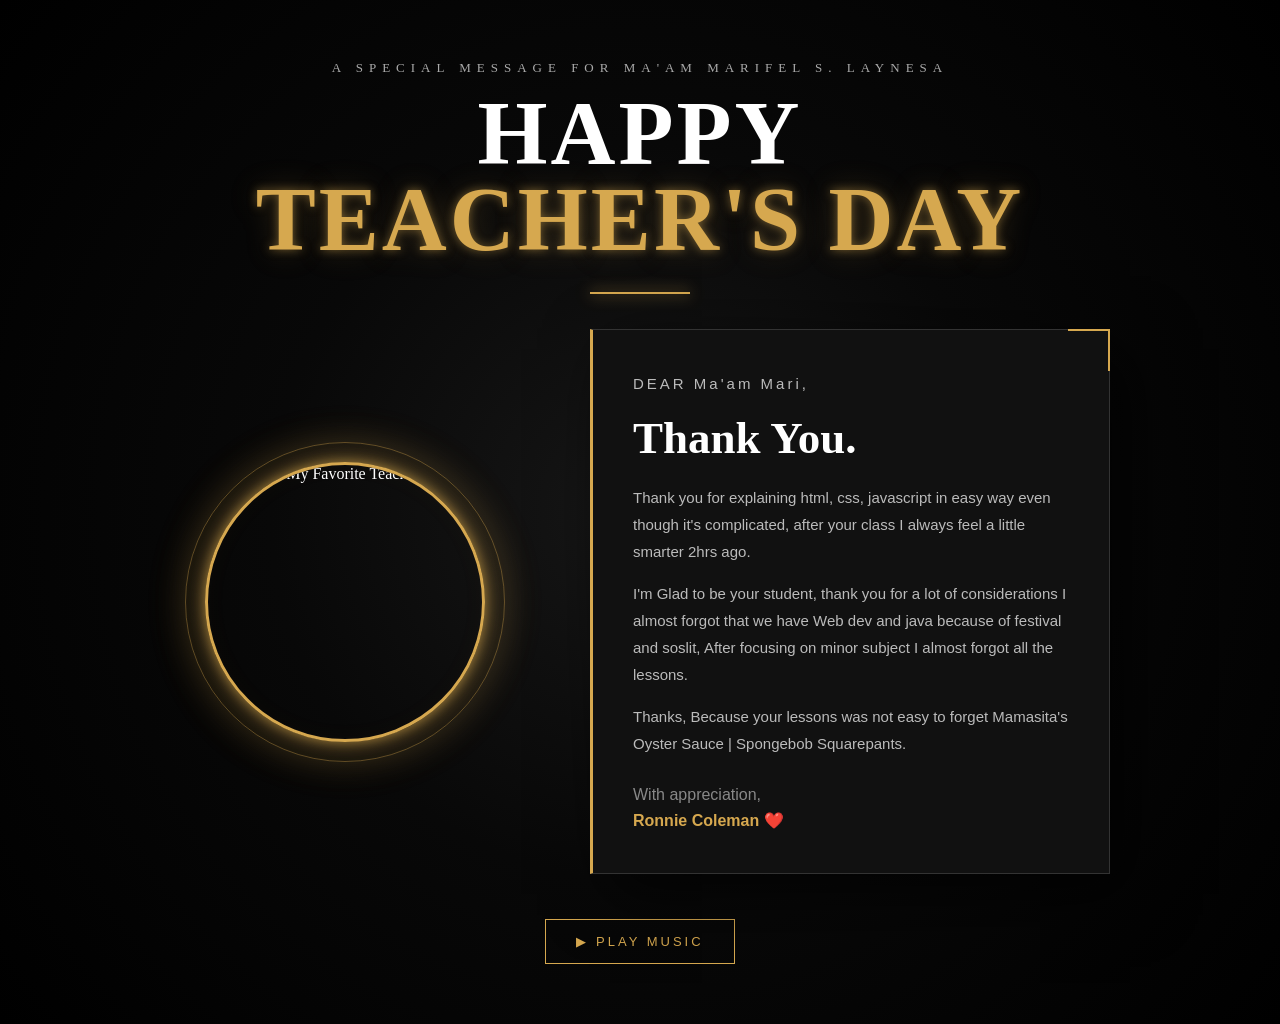
==== Nav.html @ 2c30b543 "Add files via upload" ====
<!DOCTYPE html>
<html lang="en">
<head>
    <meta charset="UTF-8">
    <meta name="viewport" content="width=device-width, initial-scale=1.0">

    <title>Happy Teacher's Day</title>

    <link rel="stylesheet" href="Stylee.css">
</head>

<body>

    <!-- Background particles -->
    <div class="particles"></div>

    <!-- Explosion -->
    <div class="explosion">
        <span>✦</span>
        <span>✦</span>
        <span>✦</span>
        <span>✧</span>
        <span>✦</span>
        <span>✧</span>
        <span>✦</span>
        <span>✧</span>
    </div>

    <main>

        <p class="small-title">A SPECIAL MESSAGE FOR MA'AM MARIFEL S. LAYNESA</p>

        <h1>
            HAPPY
            <span>TEACHER'S DAY</span>
        </h1>

        <div class="line"></div>

        <section class="card">

            <!-- PHOTO -->
            <div class="photo-area">

                <div class="circle-glow"></div>

                <img
                    src="Pictures/Teacher.jpg"
                    alt="My Favorite Teacher"
                >

            </div>


            <!-- LETTER -->
            <div class="letter">

                <p class="letter-top">
                    DEAR Ma'am Mari,
                </p>

                <h2>Thank You.</h2>

                <p>
                    Thank you for explaining html, css, javascript 
                    in easy way even though it's complicated, after 
                    your class I always feel a little smarter 2hrs ago.
                    
                </p>

                <p>
                    I'm Glad to be your student, thank you for a lot of
                    considerations I almost forgot that we have Web dev 
                    and java because of festival and soslit, After 
                    focusing on minor subject I almost forgot all the 
                    lessons.
                </p>

                <p>
                    Thanks, Because your lessons was not easy to forget
                    Mamasita's Oyster Sauce | Spongebob Squarepants. 
                </p>

                <div class="signature">
                    With appreciation,<br>
                    <strong>Ronnie Coleman ❤️</strong>
                </div>

            </div>

        </section>


        <!-- MUSIC -->
        <button onclick="document.getElementById('music').play()">
    <span>▶</span> PLAY MUSIC
</button>

        <audio id="music" loop>
            <source src="Audio/Lyka.mp3" type="Audio/mpeg">
        </audio>

    </main>


 

</body>
</html>
---- Stylee.css ----
* {
    margin: 0;
    padding: 0;
    box-sizing: border-box;
}

body {
    min-height: 100vh;

    background:
        radial-gradient(
            circle at center,
            #171717 0%,
            #080808 45%,
            #000000 100%
        );

    color: white;

    font-family: Georgia, "Times New Roman", serif;

    display: flex;
    justify-content: center;
    align-items: center;

    overflow-x: hidden;
}


/* =========================
   MAIN
========================= */

main {
    width: 90%;
    max-width: 1100px;

    text-align: center;

    padding: 60px 20px;
}


/* =========================
   SMALL TITLE
========================= */

.small-title {
    letter-spacing: 6px;
    font-size: 13px;

    color: #aaa;

    animation: fadeDown 1s ease;
}


/* =========================
   MAIN TITLE
========================= */

h1 {
    margin-top: 15px;

    font-size: clamp(45px, 8vw, 90px);

    line-height: 0.95;

    letter-spacing: 3px;

    font-weight: bold;

    animation: titleReveal 1.5s ease;
}

h1 span {
    display: block;

    color: #d6a84f;

    text-shadow:
        0 0 10px rgba(214, 168, 79, 0.5),
        0 0 30px rgba(214, 168, 79, 0.25);
}


/* =========================
   LINE
========================= */

.line {
    width: 100px;
    height: 2px;

    background: #d6a84f;

    margin: 30px auto;

    box-shadow: 0 0 15px #d6a84f;

    animation: lineGrow 1.5s ease;
}


/* =========================
   CARD
========================= */

.card {

    display: flex;

    justify-content: center;
    align-items: center;

    gap: 70px;

    margin-top: 35px;

    animation: cardReveal 1.7s ease;
}


/* =========================
   PHOTO
========================= */

.photo-area {

    width: 350px;
    height: 350px;

    position: relative;

    display: flex;
    justify-content: center;
    align-items: center;

    flex-shrink: 0;
}

.photo-area img {

    width: 280px;
    height: 280px;

    object-fit: cover;

    border-radius: 50%;

    border: 3px solid #d6a84f;

    position: relative;

    z-index: 2;

    box-shadow:
        0 0 15px rgba(214, 168, 79, 0.8),
        0 0 50px rgba(214, 168, 79, 0.3);

    animation: photoReveal 1.5s cubic-bezier(.17,.67,.3,1.3);
}


/* glowing circle */

.circle-glow {

    position: absolute;

    width: 320px;
    height: 320px;

    border-radius: 50%;

    border: 1px solid rgba(214, 168, 79, 0.4);

    box-shadow:
        0 0 40px rgba(214, 168, 79, 0.15),
        inset 0 0 40px rgba(214, 168, 79, 0.1);

    animation: rotateGlow 10s linear infinite;
}


/* =========================
   LETTER
========================= */

.letter {

    max-width: 520px;

    background: #111;

    border: 1px solid #333;

    border-left: 3px solid #d6a84f;

    padding: 40px;

    text-align: left;

    box-shadow:
        20px 20px 60px rgba(0, 0, 0, 0.7);

    position: relative;

    animation: letterReveal 1.8s ease;
}


/* little corner */

.letter::before {

    content: "";

    position: absolute;

    top: -1px;
    right: -1px;

    width: 40px;
    height: 40px;

    border-top: 2px solid #d6a84f;
    border-right: 2px solid #d6a84f;
}


.letter-top {

    color: #d6a84f;

    letter-spacing: 3px;

    font-size: 12px;

    margin-bottom: 15px;
}


.letter h2 {

    font-size: 45px;

    margin-bottom: 20px;

    color: white;
}


.letter p {

    color: #bbb;

    font-family: Arial, sans-serif;

    font-size: 15px;

    line-height: 1.8;

    margin-bottom: 15px;
}


.signature {

    margin-top: 25px;

    color: #888;

    font-family: Arial, sans-serif;

    line-height: 1.6;
}

.signature strong {

    color: #d6a84f;
}


/* =========================
   MUSIC BUTTON
========================= */

button {

    margin-top: 45px;

    background: transparent;

    border: 1px solid #d6a84f;

    color: #d6a84f;

    padding: 14px 30px;

    font-size: 13px;

    letter-spacing: 3px;

    cursor: pointer;

    transition: 0.3s;
}

button:hover {

    background: #d6a84f;

    color: #000;

    box-shadow:
        0 0 25px rgba(214, 168, 79, 0.6);

    transform: scale(1.05);
}


/* =========================
   EXPLOSION
========================= */

.explosion span {

    position: fixed;

    left: 50%;
    top: 50%;

    color: #d6a84f;

    font-size: 25px;

    z-index: 10;

    animation: explode 2s ease-out forwards;
}


.explosion span:nth-child(1) {
    --x: -500px;
    --y: -300px;
}

.explosion span:nth-child(2) {
    --x: 500px;
    --y: -300px;
}

.explosion span:nth-child(3) {
    --x: -450px;
    --y: 300px;
}

.explosion span:nth-child(4) {
    --x: 450px;
    --y: 300px;
}

.explosion span:nth-child(5) {
    --x: -300px;
    --y: -400px;
}

.explosion span:nth-child(6) {
    --x: 300px;
    --y: -400px;
}

.explosion span:nth-child(7) {
    --x: -600px;
    --y: 50px;
}

.explosion span:nth-child(8) {
    --x: 600px;
    --y: 50px;
}


@keyframes explode {

    0% {

        transform:
            translate(-50%, -50%)
            scale(0);

        opacity: 1;
    }

    100% {

        transform:
            translate(
                calc(-50% + var(--x)),
                calc(-50% + var(--y))
            )
            scale(2);

        opacity: 0;
    }
}


/* =========================
   ANIMATIONS
========================= */

@keyframes titleReveal {

    from {
        opacity: 0;
        transform: scale(0.5);
        filter: blur(10px);
    }

    to {
        opacity: 1;
        transform: scale(1);
        filter: blur(0);
    }
}


@keyframes fadeDown {

    from {
        opacity: 0;
        transform: translateY(-30px);
    }

    to {
        opacity: 1;
        transform: translateY(0);
    }
}


@keyframes lineGrow {

    from {
        width: 0;
    }

    to {
        width: 100px;
    }
}


@keyframes cardReveal {

    from {
        opacity: 0;
        transform: translateY(80px);
    }

    to {
        opacity: 1;
        transform: translateY(0);
    }
}


@keyframes photoReveal {

    from {
        transform: scale(0) rotate(-180deg);
        opacity: 0;
    }

    to {
        transform: scale(1) rotate(0);
        opacity: 1;
    }
}


@keyframes letterReveal {

    from {
        opacity: 0;
        transform: translateX(100px);
    }

    to {
        opacity: 1;
        transform: translateX(0);
    }
}


@keyframes rotateGlow {

    from {
        transform: rotate(0deg);
    }

    to {
        transform: rotate(360deg);
    }
}


/* =========================
   MOBILE
========================= */

@media (max-width: 850px) {

    main {
        padding-top: 40px;
    }

    .card {
        flex-direction: column;

        gap: 30px;
    }

    .photo-area {
        width: 280px;
        height: 280px;
    }

    .photo-area img {
        width: 220px;
        height: 220px;
    }

    .circle-glow {
        width: 250px;
        height: 250px;
    }

    .letter {
        padding: 30px;
    }
}
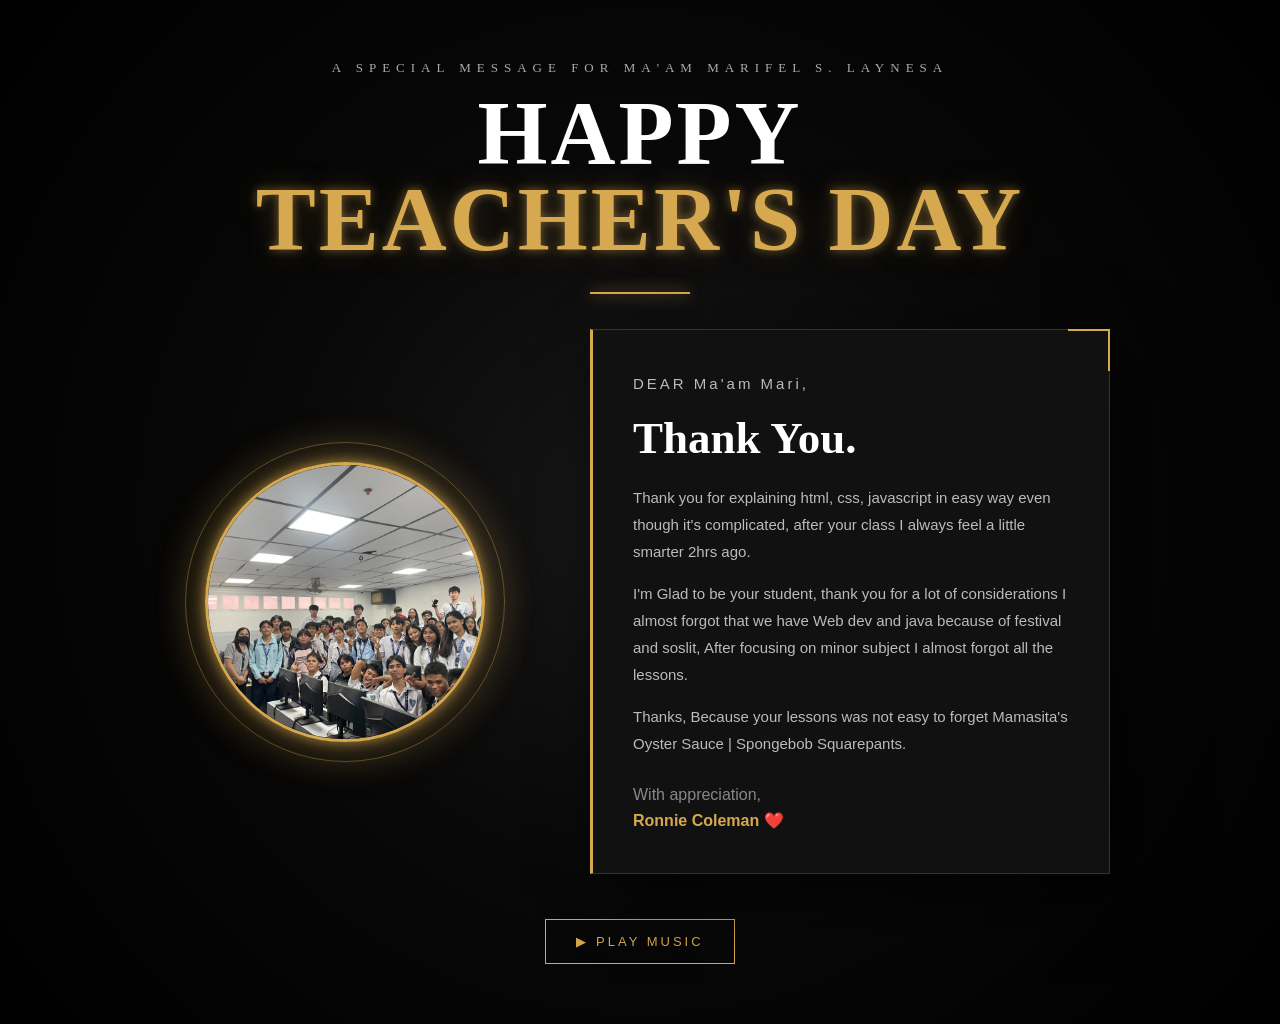
==== commit 594508a8: "Update Nav.html" ====
--- a/Nav.html
+++ b/Nav.html
@@ -45,7 +45,7 @@
                 <div class="circle-glow"></div>
 
                 <img
-                    src="Pictures/Teacher.jpg"
+                    src="Teacher.jpg"
                     alt="My Favorite Teacher"
                 >
 
@@ -97,7 +97,7 @@
 </button>
 
         <audio id="music" loop>
-            <source src="Audio/Lyka.mp3" type="Audio/mpeg">
+            <source src="Lyka.mp3" type="Audio/mpeg">
         </audio>
 
     </main>
@@ -106,4 +106,4 @@
  
 
 </body>
-</html>+</html>
